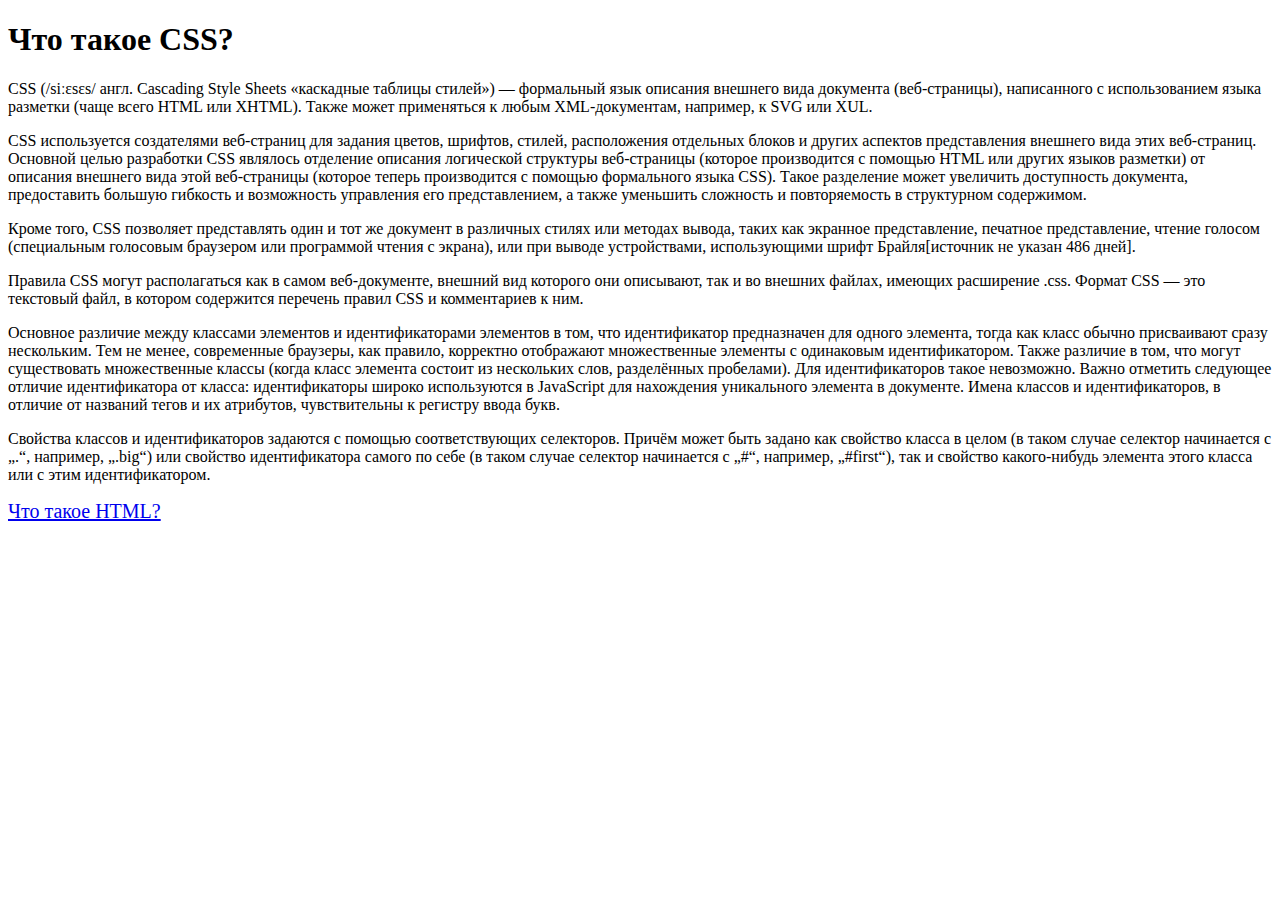
==== index2.html @ 58bbb5b9 "Файлы для сайта" ====
<!DOCTYPE html>
<html lang="en">
<head>
    <meta charset="UTF-8">
    <meta http-equiv="X-UA-Compatible" content="IE=edge">
    <meta name="viewport" content="width=device-width, initial-scale=1.0">
    <link rel="stylesheet" href="style2.css">
    <title>Document</title>
</head>
<body>
    <div class="wrapper">
        <h1>Что такое CSS?</h1>
        <p>CSS (/siːɛsɛs/ англ. Cascading Style Sheets «каскадные таблицы стилей») — формальный язык описания внешнего вида документа (веб-страницы), написанного с использованием языка разметки (чаще всего HTML или XHTML). Также может применяться к любым XML-документам, например, к SVG или XUL.</p>
        <p>CSS используется создателями веб-страниц для задания цветов, шрифтов, стилей, расположения отдельных блоков и других аспектов представления внешнего вида этих веб-страниц. Основной целью разработки CSS являлось отделение описания логической структуры веб-страницы (которое производится с помощью HTML или других языков разметки) от описания внешнего вида этой веб-страницы (которое теперь производится с помощью формального языка CSS). Такое разделение может увеличить доступность документа, предоставить большую гибкость и возможность управления его представлением, а также уменьшить сложность и повторяемость в структурном содержимом.</p>
        <p>Кроме того, CSS позволяет представлять один и тот же документ в различных стилях или методах вывода, таких как экранное представление, печатное представление, чтение голосом (специальным голосовым браузером или программой чтения с экрана), или при выводе устройствами, использующими шрифт Брайля[источник не указан 486 дней].</p>
        <p>Правила CSS могут располагаться как в самом веб-документе, внешний вид которого они описывают, так и во внешних файлах, имеющих расширение .css. Формат CSS — это текстовый файл, в котором содержится перечень правил CSS и комментариев к ним.</p>
        <p>Основное различие между классами элементов и идентификаторами элементов в том, что идентификатор предназначен для одного элемента, тогда как класс обычно присваивают сразу нескольким. Тем не менее, современные браузеры, как правило, корректно отображают множественные элементы с одинаковым идентификатором. Также различие в том, что могут существовать множественные классы (когда класс элемента состоит из нескольких слов, разделённых пробелами). Для идентификаторов такое невозможно.

            Важно отметить следующее отличие идентификатора от класса: идентификаторы широко используются в JavaScript для нахождения уникального элемента в документе.
            
            Имена классов и идентификаторов, в отличие от названий тегов и их атрибутов, чувствительны к регистру ввода букв.</p>
            <p>Свойства классов и идентификаторов задаются с помощью соответствующих селекторов. Причём может быть задано как свойство класса в целом (в таком случае селектор начинается с „.“, например, „.big“) или свойство идентификатора самого по себе (в таком случае селектор начинается с „#“, например, „#first“), так и свойство какого-нибудь элемента этого класса или с этим идентификатором.</p>

            <a href="index.html">Что такое HTML?</a>
    </div>
    
</body>
</html>
---- style2.css ----
a{
    font-size: 20px;
}
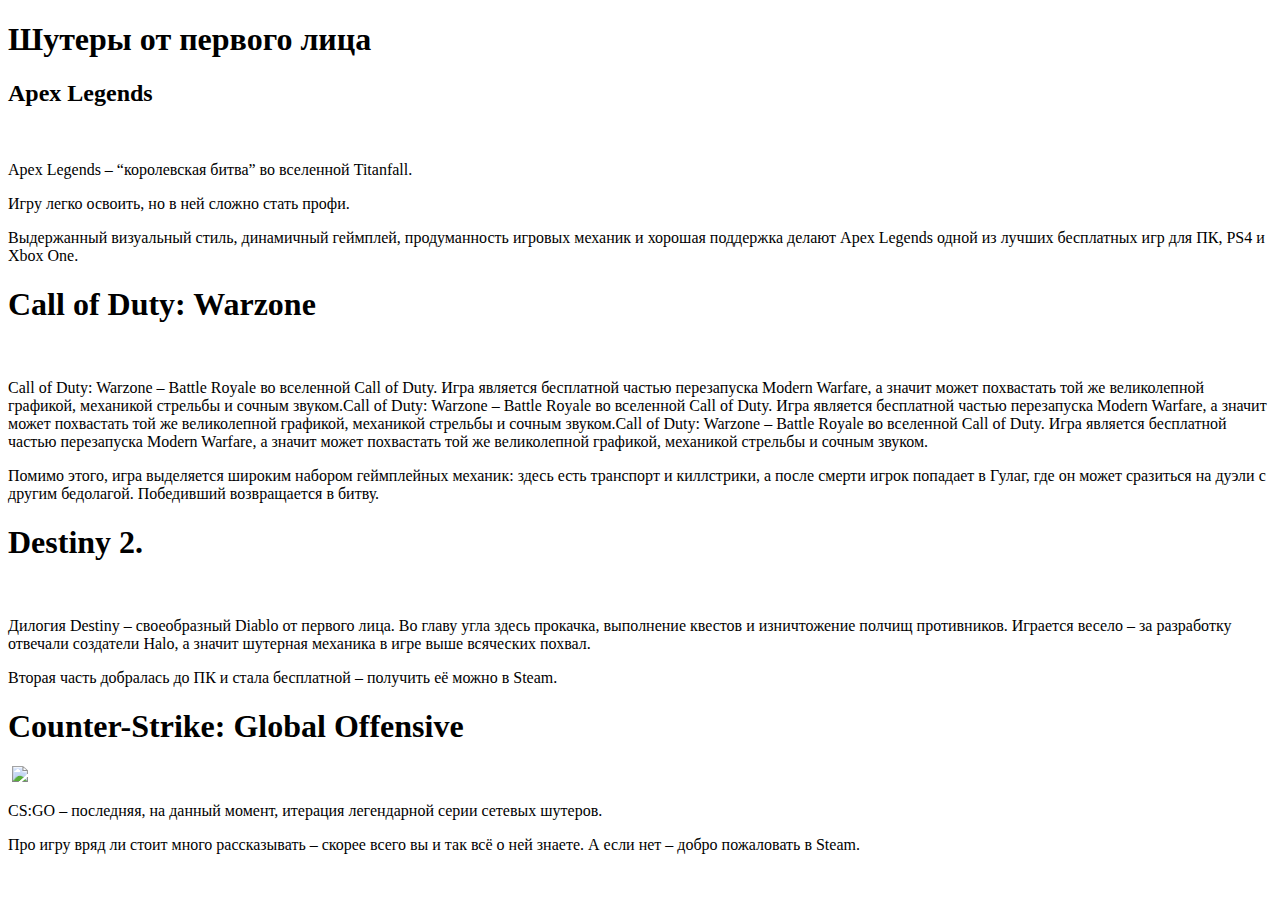
==== commit ad5d3b2b: "Add files via upload" ====
--- a/index2.html
+++ b/index2.html
@@ -5,24 +5,30 @@
     <meta http-equiv="X-UA-Compatible" content="IE=edge">
     <meta name="viewport" content="width=device-width, initial-scale=1.0">
     <link rel="stylesheet" href="style2.css">
-    <title>Document</title>
 </head>
 <body>
     <div class="wrapper">
-        <h1>Что такое CSS?</h1>
-        <p>CSS (/siːɛsɛs/ англ. Cascading Style Sheets «каскадные таблицы стилей») — формальный язык описания внешнего вида документа (веб-страницы), написанного с использованием языка разметки (чаще всего HTML или XHTML). Также может применяться к любым XML-документам, например, к SVG или XUL.</p>
-        <p>CSS используется создателями веб-страниц для задания цветов, шрифтов, стилей, расположения отдельных блоков и других аспектов представления внешнего вида этих веб-страниц. Основной целью разработки CSS являлось отделение описания логической структуры веб-страницы (которое производится с помощью HTML или других языков разметки) от описания внешнего вида этой веб-страницы (которое теперь производится с помощью формального языка CSS). Такое разделение может увеличить доступность документа, предоставить большую гибкость и возможность управления его представлением, а также уменьшить сложность и повторяемость в структурном содержимом.</p>
-        <p>Кроме того, CSS позволяет представлять один и тот же документ в различных стилях или методах вывода, таких как экранное представление, печатное представление, чтение голосом (специальным голосовым браузером или программой чтения с экрана), или при выводе устройствами, использующими шрифт Брайля[источник не указан 486 дней].</p>
-        <p>Правила CSS могут располагаться как в самом веб-документе, внешний вид которого они описывают, так и во внешних файлах, имеющих расширение .css. Формат CSS — это текстовый файл, в котором содержится перечень правил CSS и комментариев к ним.</p>
-        <p>Основное различие между классами элементов и идентификаторами элементов в том, что идентификатор предназначен для одного элемента, тогда как класс обычно присваивают сразу нескольким. Тем не менее, современные браузеры, как правило, корректно отображают множественные элементы с одинаковым идентификатором. Также различие в том, что могут существовать множественные классы (когда класс элемента состоит из нескольких слов, разделённых пробелами). Для идентификаторов такое невозможно.
+        
+        <h1>Шутеры от первого лица</h1>
+        <h2>Apex Legends</h2>
+        <img src="https://obvm.ru/wp-content/uploads/2020/01/Apex-Legends-1200x673.jpg.webp" alt="">
+        <p>Apex Legends – “королевская битва” во вселенной Titanfall.</p>
+        <p>Игру легко освоить, но в ней сложно стать профи.</p>
+        <p>Выдержанный визуальный стиль, динамичный геймплей, продуманность игровых механик и хорошая поддержка делают Apex Legends одной из лучших бесплатных игр для ПК, PS4 и Xbox One.</p>
+        <h1>Call of Duty: Warzone</h1>
+        <img src="https://obvm.ru/wp-content/uploads/2020/05/Call-of-Duty-Warzone-1200x675.jpg.webp" alt="">
+        <p>Call of Duty: Warzone – Battle Royale во вселенной Call of Duty. Игра является бесплатной частью перезапуска Modern Warfare, а значит может похвастать той же великолепной графикой, механикой стрельбы и сочным звуком.Call of Duty: Warzone – Battle Royale во вселенной Call of Duty. Игра является бесплатной частью перезапуска Modern Warfare, а значит может похвастать той же великолепной графикой, механикой стрельбы и сочным звуком.Call of Duty: Warzone – Battle Royale во вселенной Call of Duty. Игра является бесплатной частью перезапуска Modern Warfare, а значит может похвастать той же великолепной графикой, механикой стрельбы и сочным звуком.</p>
+        <p>Помимо этого, игра выделяется широким набором геймплейных механик: здесь есть транспорт и киллстрики, а после смерти игрок попадает в Гулаг, где он может сразиться на дуэли с другим бедолагой. Победивший возвращается в битву.</p>
+        <h1>Destiny 2.</h1>
+        <img src="https://obvm.ru/wp-content/uploads/2020/01/Destiny-2-1200x675.jpg.webp" alt="">
+        <p>Дилогия Destiny – своеобразный Diablo от первого лица. Во главу угла здесь прокачка, выполнение квестов и изничтожение полчищ противников. Играется весело – за разработку отвечали создатели Halo, а значит шутерная механика в игре выше всяческих похвал.</p>
+        <p>Вторая часть добралась до ПК и стала бесплатной – получить её можно в Steam.</p>
+        <h1>Counter-Strike: Global Offensive</h1>
+        <img src="https://obvm.ru/wp-content/uploads/2020/01/CS-GO-1200x675.jpg.webp" alt="">
+        <img class="animate1" src="/img/1.jpg">
+        <p>CS:GO – последняя, на данный момент, итерация легендарной серии сетевых шутеров.</p>
+        <p>Про игру вряд ли стоит много рассказывать – скорее всего вы и так всё о ней знаете. А если нет – добро пожаловать в Steam.</p>
 
-            Важно отметить следующее отличие идентификатора от класса: идентификаторы широко используются в JavaScript для нахождения уникального элемента в документе.
-            
-            Имена классов и идентификаторов, в отличие от названий тегов и их атрибутов, чувствительны к регистру ввода букв.</p>
-            <p>Свойства классов и идентификаторов задаются с помощью соответствующих селекторов. Причём может быть задано как свойство класса в целом (в таком случае селектор начинается с „.“, например, „.big“) или свойство идентификатора самого по себе (в таком случае селектор начинается с „#“, например, „#first“), так и свойство какого-нибудь элемента этого класса или с этим идентификатором.</p>
-
-            <a href="index.html">Что такое HTML?</a>
     </div>
-    
 </body>
 </html>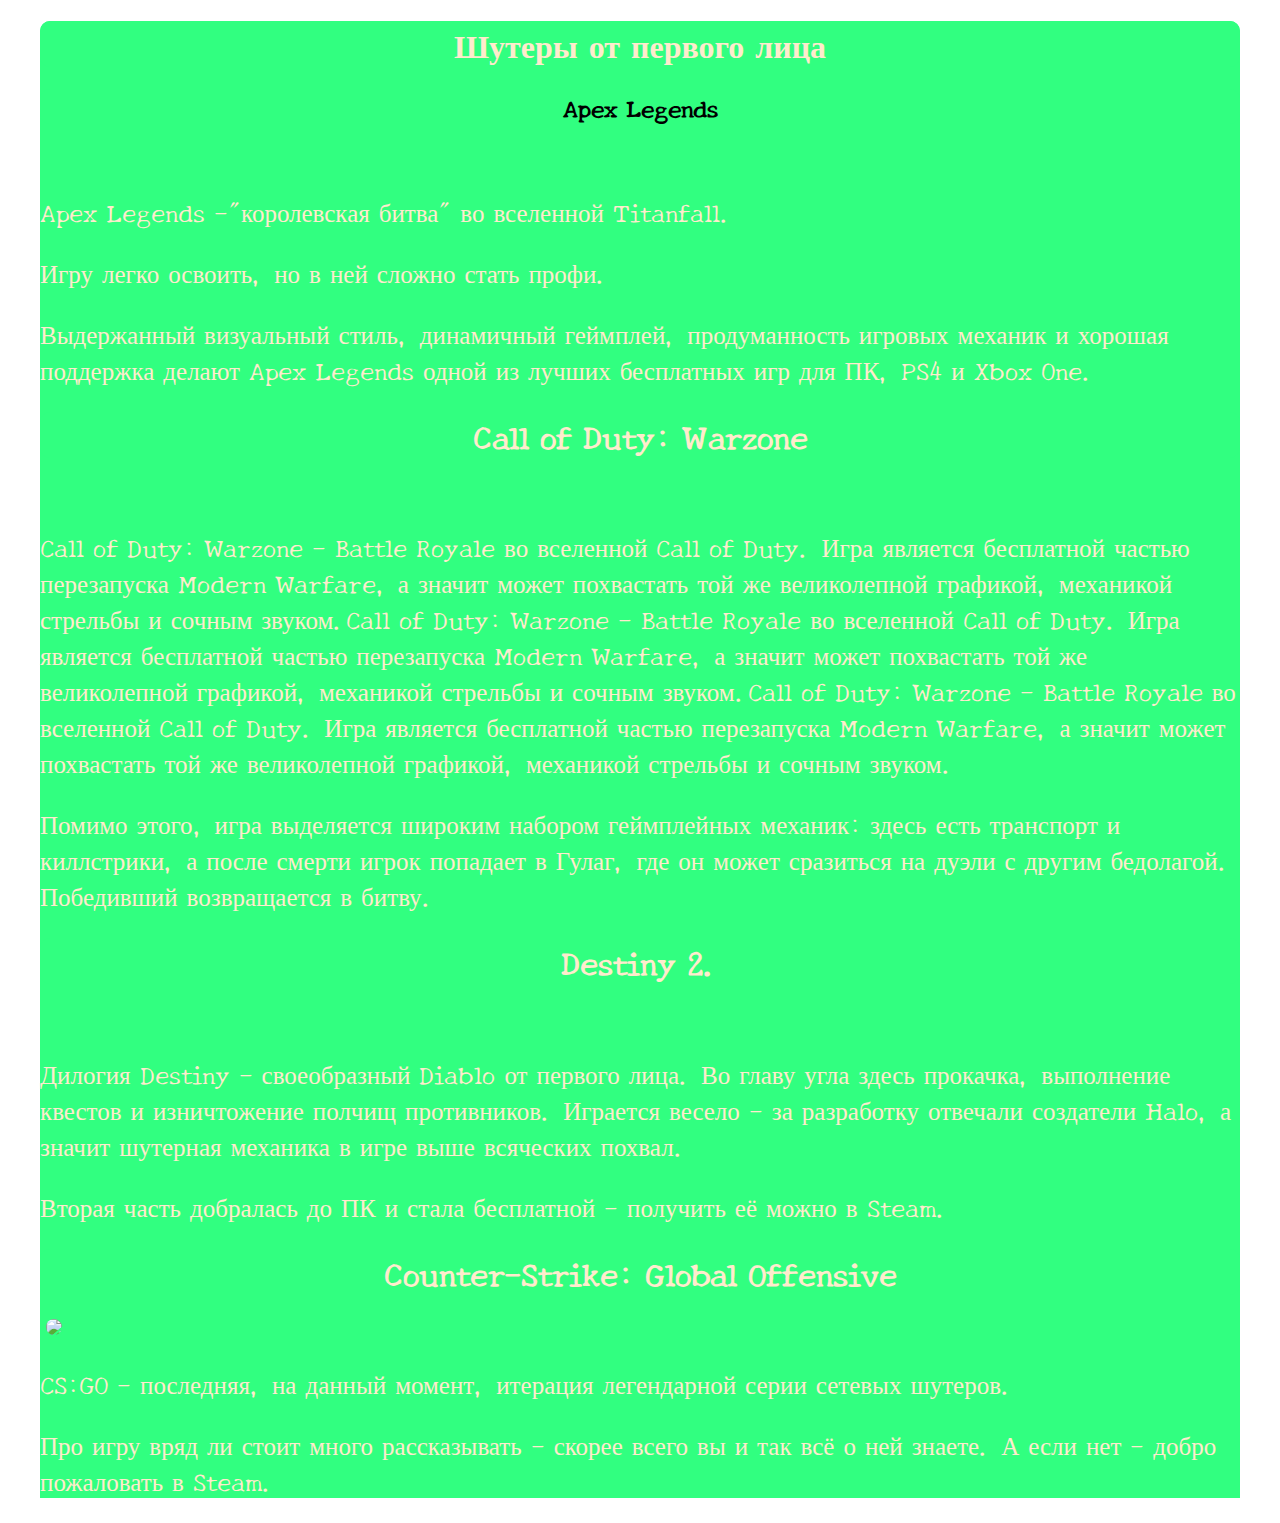
==== commit 29183606: "Add files via upload" ====
--- a/index2.html
+++ b/index2.html
@@ -1,6 +1,8 @@
 <!DOCTYPE html>
 <html lang="en">
 <head>
+    <link rel="preconnect" href="https://fonts.gstatic.com">
+<link href="https://fonts.googleapis.com/css2?family=New+Tegomin&display=swap" rel="stylesheet">
     <meta charset="UTF-8">
     <meta http-equiv="X-UA-Compatible" content="IE=edge">
     <meta name="viewport" content="width=device-width, initial-scale=1.0">
@@ -12,7 +14,7 @@
         <h1>Шутеры от первого лица</h1>
         <h2>Apex Legends</h2>
         <img src="https://obvm.ru/wp-content/uploads/2020/01/Apex-Legends-1200x673.jpg.webp" alt="">
-        <p>Apex Legends – “королевская битва” во вселенной Titanfall.</p>
+        <p>Apex Legends –"королевская битва" во вселенной Titanfall.</p>
         <p>Игру легко освоить, но в ней сложно стать профи.</p>
         <p>Выдержанный визуальный стиль, динамичный геймплей, продуманность игровых механик и хорошая поддержка делают Apex Legends одной из лучших бесплатных игр для ПК, PS4 и Xbox One.</p>
         <h1>Call of Duty: Warzone</h1>
--- a/style2.css
+++ b/style2.css
@@ -1,3 +1,48 @@
-a{
-    font-size: 20px;
+p{
+    font-size: 25px;
+    color: blanchedalmond;
+    background: rgb(49, 255, 128);
+    font-family: 'New Tegomin', serif;
+    
 }
+
+h1{
+    color: blanchedalmond;
+    text-align: center;
+    background: rgb(49, 255, 128);
+    border-radius: 10px;
+    font-family: 'New Tegomin', serif;
+}
+
+body{
+   background: url(https://besthqwallpapers.com/Uploads/11-5-2019/91419/thumb2-yellow-material-background-material-design-yellow-black-abstraction-lines-abstract-backgrounds.jpg )
+  
+}
+
+h2{
+    color: rgb(0, 0, 0);
+    text-align: center;
+    background: rgb(49, 255, 128);
+    border-radius: 10px;
+    font-family: 'New Tegomin', serif;
+}
+
+img{
+    border-radius: 10px;
+    max-width: 100%;
+    height: auto;
+
+        
+        
+}
+
+.wrapper{
+    max-width: 1200px;
+    margin: auto;
+    background: rgb(49, 255, 128);
+    border-radius: 10px;
+}
+body{
+    font-family: 'New Tegomin', serif;
+}
+
